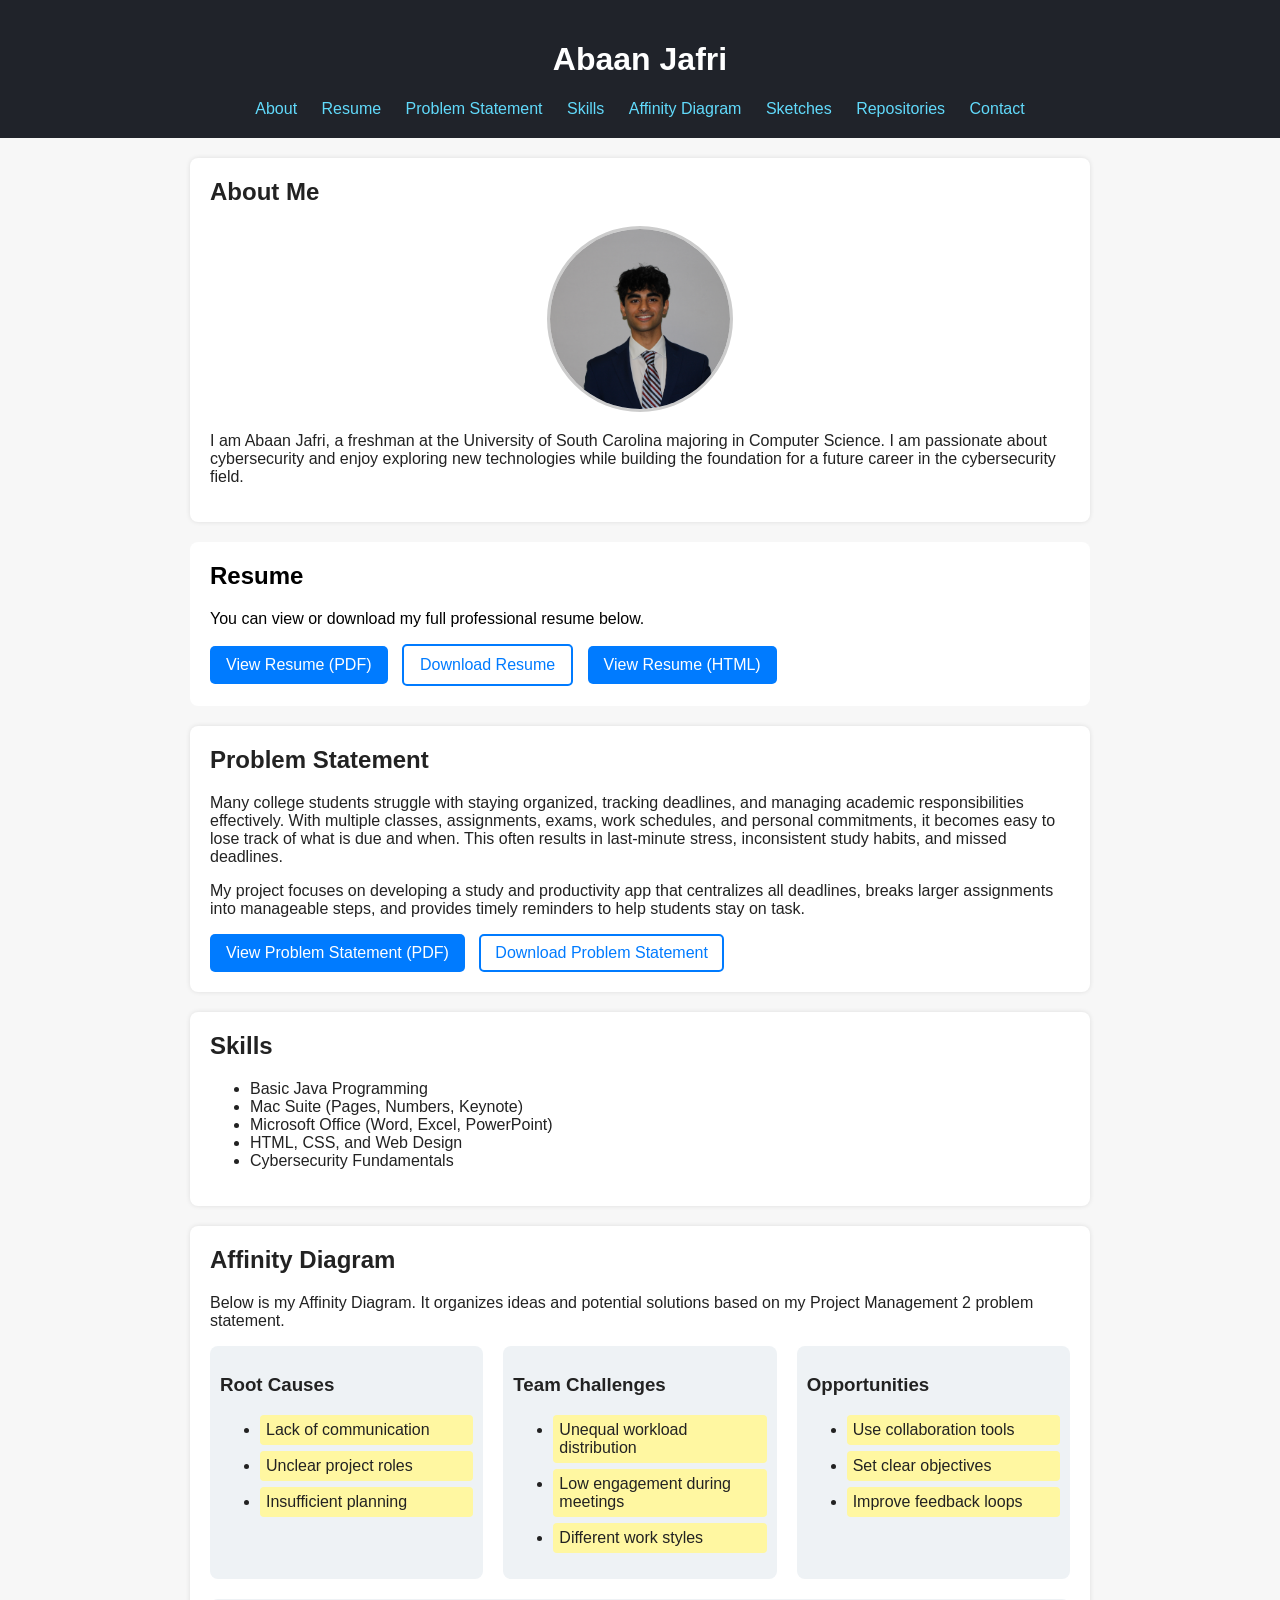
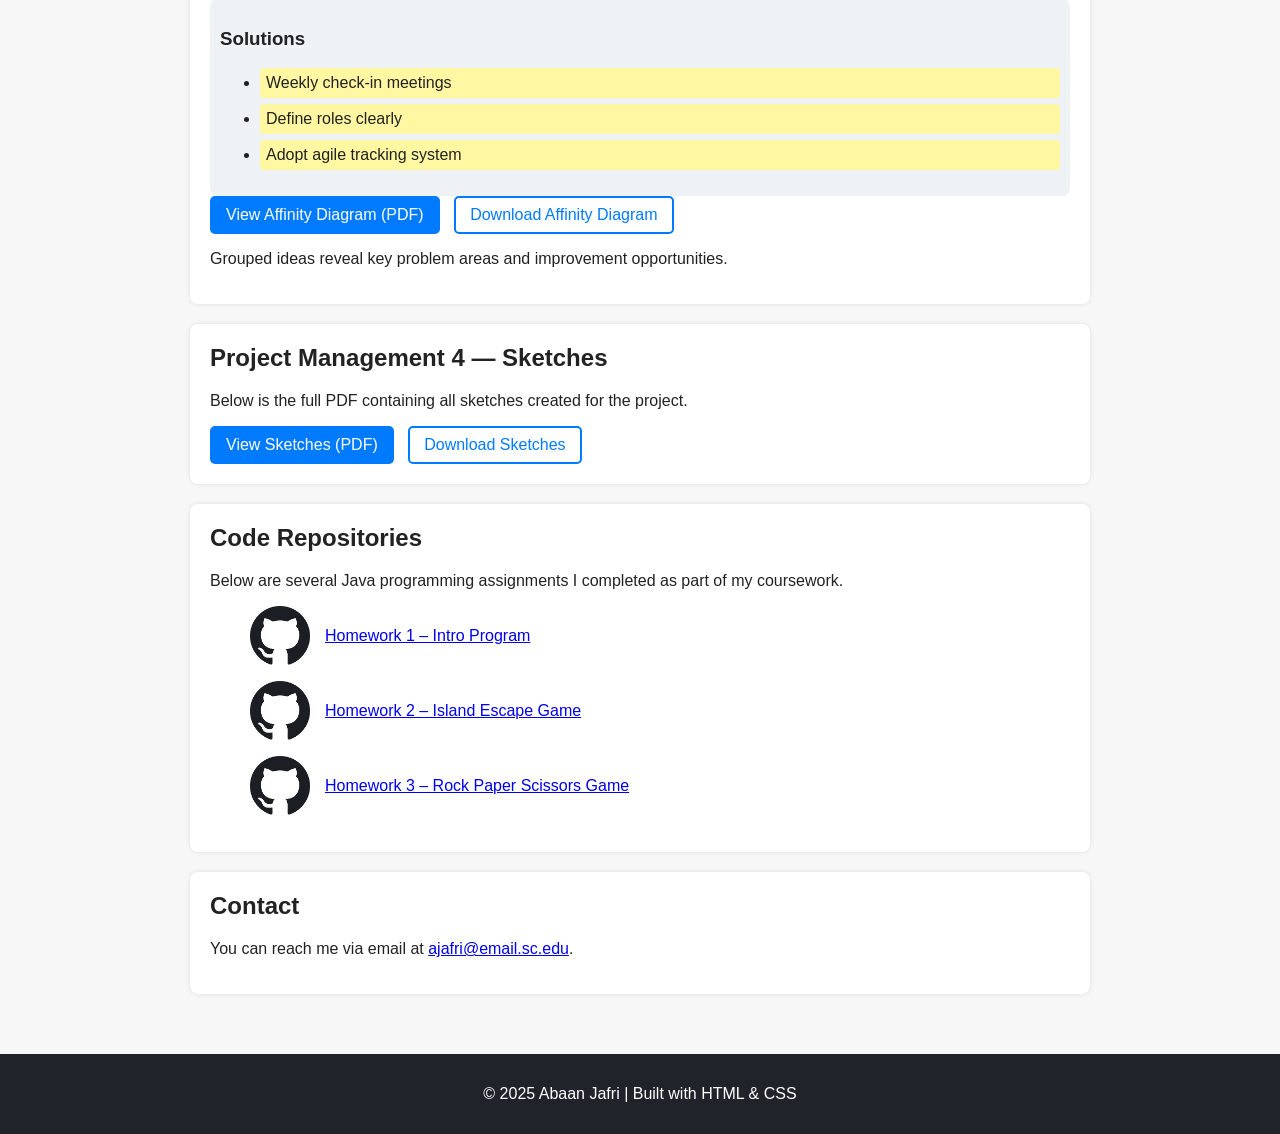
==== index.html @ c5336e12 "Update index.html" ====
<!doctype html>
<html lang="en">
<head>
  <meta charset="utf-8" />
  <meta name="viewport" content="width=device-width, initial-scale=1" />
  <title>Abaan Jafri</title>
  <link rel="stylesheet" href="styles.css" />
</head>

<body>
  <header>
    <h1>Abaan Jafri</h1>
    <nav>
      <a href="#about">About</a>
      <a href="#resume">Resume</a>
      <a href="#problem">Problem Statement</a>
      <a href="#skills">Skills</a>
      <a href="#affinity">Affinity Diagram</a>
      <a href="#sketches">Sketches</a>
      <a href="#repos">Repositories</a>
      <a href="#contact">Contact</a>
    </nav>
  </header>

  <main>

    <!-- About Section -->
    <section id="about">
      <h2>About Me</h2>

      <img src="IMG_5921.jpeg" alt="Abaan Jafri" class="profile-photo">

      <p>
        I am Abaan Jafri, a freshman at the University of South Carolina majoring in Computer Science.
        I am passionate about cybersecurity and enjoy exploring new technologies while building the foundation
        for a future career in the cybersecurity field.
      </p>
    </section>

    <!-- Resume Section (NOW BLACK & WHITE) -->
    <section id="resume" class="resume-clean">
      <h2>Resume</h2>
      <p>You can view or download my full professional resume below.</p>

      <div class="links-row">
        <a class="btn" href="Abaan_Jafri_Resume.pdf" target="_blank">
          View Resume (PDF)
        </a>
        <a class="btn btn-ghost" href="Abaan_Jafri_Resume.pdf" download>
          Download Resume
        </a>
        <a class="btn" href="Abaan_Jafri_Resume.html" target="_blank">
          View Resume (HTML)
        </a>
      </div>
    </section>

    <!-- Problem Statement -->
    <section id="problem">
      <h2>Problem Statement</h2>
      <p>
        Many college students struggle with staying organized, tracking deadlines, and managing academic responsibilities effectively.
        With multiple classes, assignments, exams, work schedules, and personal commitments, it becomes easy to lose track of what is due
        and when. This often results in last-minute stress, inconsistent study habits, and missed deadlines.
      </p>
      <p>
        My project focuses on developing a study and productivity app that centralizes all deadlines, breaks larger assignments into
        manageable steps, and provides timely reminders to help students stay on task.
      </p>

      <div class="links-row">
        <a class="btn" href="assets/problem-statement/ProblemStatement.pdf" target="_blank">
          View Problem Statement (PDF)
        </a>
        <a class="btn btn-ghost" href="assets/problem-statement/ProblemStatement.pdf" download>
          Download Problem Statement
        </a>
      </div>
    </section>

    <!-- Skills Section -->
    <section id="skills">
      <h2>Skills</h2>
      <ul>
        <li>Basic Java Programming</li>
        <li>Mac Suite (Pages, Numbers, Keynote)</li>
        <li>Microsoft Office (Word, Excel, PowerPoint)</li>
        <li>HTML, CSS, and Web Design</li>
        <li>Cybersecurity Fundamentals</li>
      </ul>
    </section>

    <!-- Affinity Diagram Section -->
    <section id="affinity">
      <h2>Affinity Diagram</h2>
      <p>
        Below is my Affinity Diagram. It organizes ideas and potential solutions 
        based on my Project Management 2 problem statement.
      </p>

      <div class="affinity-board">
        <div class="cluster">
          <h3>Root Causes</h3>
          <ul class="stickies">
            <li>Lack of communication</li>
            <li>Unclear project roles</li>
            <li>Insufficient planning</li>
          </ul>
        </div>

        <div class="cluster">
          <h3>Team Challenges</h3>
          <ul class="stickies">
            <li>Unequal workload distribution</li>
            <li>Low engagement during meetings</li>
            <li>Different work styles</li>
          </ul>
        </div>

        <div class="cluster">
          <h3>Opportunities</h3>
          <ul class="stickies">
            <li>Use collaboration tools</li>
            <li>Set clear objectives</li>
            <li>Improve feedback loops</li>
          </ul>
        </div>

        <div class="cluster">
          <h3>Solutions</h3>
          <ul class="stickies">
            <li>Weekly check-in meetings</li>
            <li>Define roles clearly</li>
            <li>Adopt agile tracking system</li>
          </ul>
        </div>
      </div>

      <div class="links-row">
        <a class="btn" href="assets/affinity/AffinityDiagram.pdf" target="_blank">
          View Affinity Diagram (PDF)
        </a>
        <a class="btn btn-ghost" href="assets/affinity/AffinityDiagram.pdf" download>
          Download Affinity Diagram
        </a>
      </div>

      <p class="caption">Grouped ideas reveal key problem areas and improvement opportunities.</p>
    </section>

    <!-- Sketches Section -->
    <section id="sketches">
      <h2>Project Management 4 — Sketches</h2>
      <p>
        Below is the full PDF containing all sketches created for the project.
      </p>

      <div class="links-row">
        <a class="btn" href="assets/sketches/Sketches.pdf" target="_blank">
          View Sketches (PDF)
        </a>
        <a class="btn btn-ghost" href="assets/sketches/Sketches.pdf" download>
          Download Sketches
        </a>
      </div>
    </section>

    <!-- Code Repositories Section -->
    <section id="repos">
      <h2>Code Repositories</h2>
      <p>Below are several Java programming assignments I completed as part of my coursework.</p>

      <ul>
        <li class="repo">
          <img src="github-logo.png" class="repo-img" alt="GitHub Logo">
          <a href="https://github.com/ajafri928/Homework1-IntroProgram" target="_blank">
            Homework 1 – Intro Program
          </a>
        </li>

        <li class="repo">
          <img src="github-logo.png" class="repo-img" alt="GitHub Logo">
          <a href="https://github.com/ajafri928/Homework2-IslandGame" target="_blank">
            Homework 2 – Island Escape Game
          </a>
        </li>

        <li class="repo">
          <img src="github-logo.png" class="repo-img" alt="GitHub Logo">
          <a href="https://github.com/ajafri928/Homework3-RockPaperScissors" target="_blank">
            Homework 3 – Rock Paper Scissors Game
          </a>
        </li>
      </ul>
    </section>

    <!-- Contact Section -->
    <section id="contact">
      <h2>Contact</h2>
      <p>
        You can reach me via email at
        <a href="mailto:ajafri@email.sc.edu">ajafri@email.sc.edu</a>.
      </p>
    </section>

  </main>

  <footer>
    <p>© 2025 Abaan Jafri | Built with HTML &amp; CSS</p>
  </footer>

</body>
</html>
---- styles.css ----
/* Basic page styling */
body {
  font-family: Arial, sans-serif;
  margin: 0;
  padding: 0;
  background: #f7f7f7;
  color: #222;
}

header {
  text-align: center;
  padding: 20px;
  background-color: #20232a;
  color: white;
}

nav a {
  margin: 0 10px;
  text-decoration: none;
  color: #61dafb;
}

main {
  max-width: 900px;
  margin: auto;
  padding: 20px;
}

section {
  background: white;
  padding: 20px;
  margin-bottom: 20px;
  border-radius: 8px;
  box-shadow: 0 0 5px rgba(0,0,0,0.1);
}

h2 {
  margin-top: 0;
}

/* Profile Photo */
.profile-photo {
  width: 180px;
  height: 180px;
  border-radius: 50%;
  object-fit: cover;
  display: block;
  margin: 20px auto;
  border: 3px solid #ccc;
}

/* Buttons */
.btn {
  background-color: #007bff;
  color: white;
  padding: 10px 16px;
  border-radius: 5px;
  text-decoration: none;
  display: inline-block;
  margin-right: 10px;
}

.btn:hover {
  background-color: #0056b3;
}

.btn-ghost {
  background-color: transparent;
  border: 2px solid #007bff;
  color: #007bff;
  padding: 8px 14px;
  border-radius: 5px;
  text-decoration: none;
}

.btn-ghost:hover {
  background-color: #007bff;
  color: white;
}

/* Affinity diagram styling */
.affinity-board {
  display: flex;
  flex-wrap: wrap;
  gap: 20px;
}

.cluster {
  flex: 1 1 200px;
  background: #eef2f5;
  padding: 10px;
  border-radius: 8px;
}

.stickies li {
  background: #fff7a1;
  margin-bottom: 6px;
  padding: 6px;
  border-radius: 4px;
}

/* Footer */
footer {
  text-align: center;
  padding: 15px;
  background: #20232a;
  color: white;
  margin-top: 20px;
}

/* ------------------------------------------------ */
/* REPOSITORY IMAGE (required for Portfolio 5) */
/* ------------------------------------------------ */

.repo {
  display: flex;
  align-items: center;
  margin-bottom: 15px;
}

.repo-img {
  width: 60px;
  height: 60px;
  margin-right: 15px;
  border-radius: 8px;
}

/* ------------------------------------------------ */
/* RESUME PAGE – BLACK & WHITE */
/* ------------------------------------------------ */

.resume-clean,
.resume-clean * {
  background: #ffffff !important;
  color: #000000 !important;
  border-color: #000000 !important;
  box-shadow: none !important;
}

/* ------------------------------------------------ */
/* RESTORE BLUE BUTTONS INSIDE resume-clean */
/* ------------------------------------------------ */

.resume-clean .btn,
.resume-clean .btn *,
.resume-clean .btn-ghost,
.resume-clean .btn-ghost * {
  all: unset !important;
  display: inline-block !important;
  padding: 10px 16px !important;
  border-radius: 5px !important;
  text-decoration: none !important;
  cursor: pointer !important;
  margin-right: 10px !important;
  font-family: Arial, sans-serif !important;
}

/* Solid blue button */
.resume-clean .btn {
  background-color: #007bff !important;
  color: white !important;
}

.resume-clean .btn:hover {
  background-color: #0056b3 !important;
}

/* Outline blue button */
.resume-clean .btn-ghost {
  background-color: transparent !important;
  border: 2px solid #007bff !important;
  color: #007bff !important;
}

.resume-clean .btn-ghost:hover {
  background-color: #007bff !important;
  color: white !important;
}
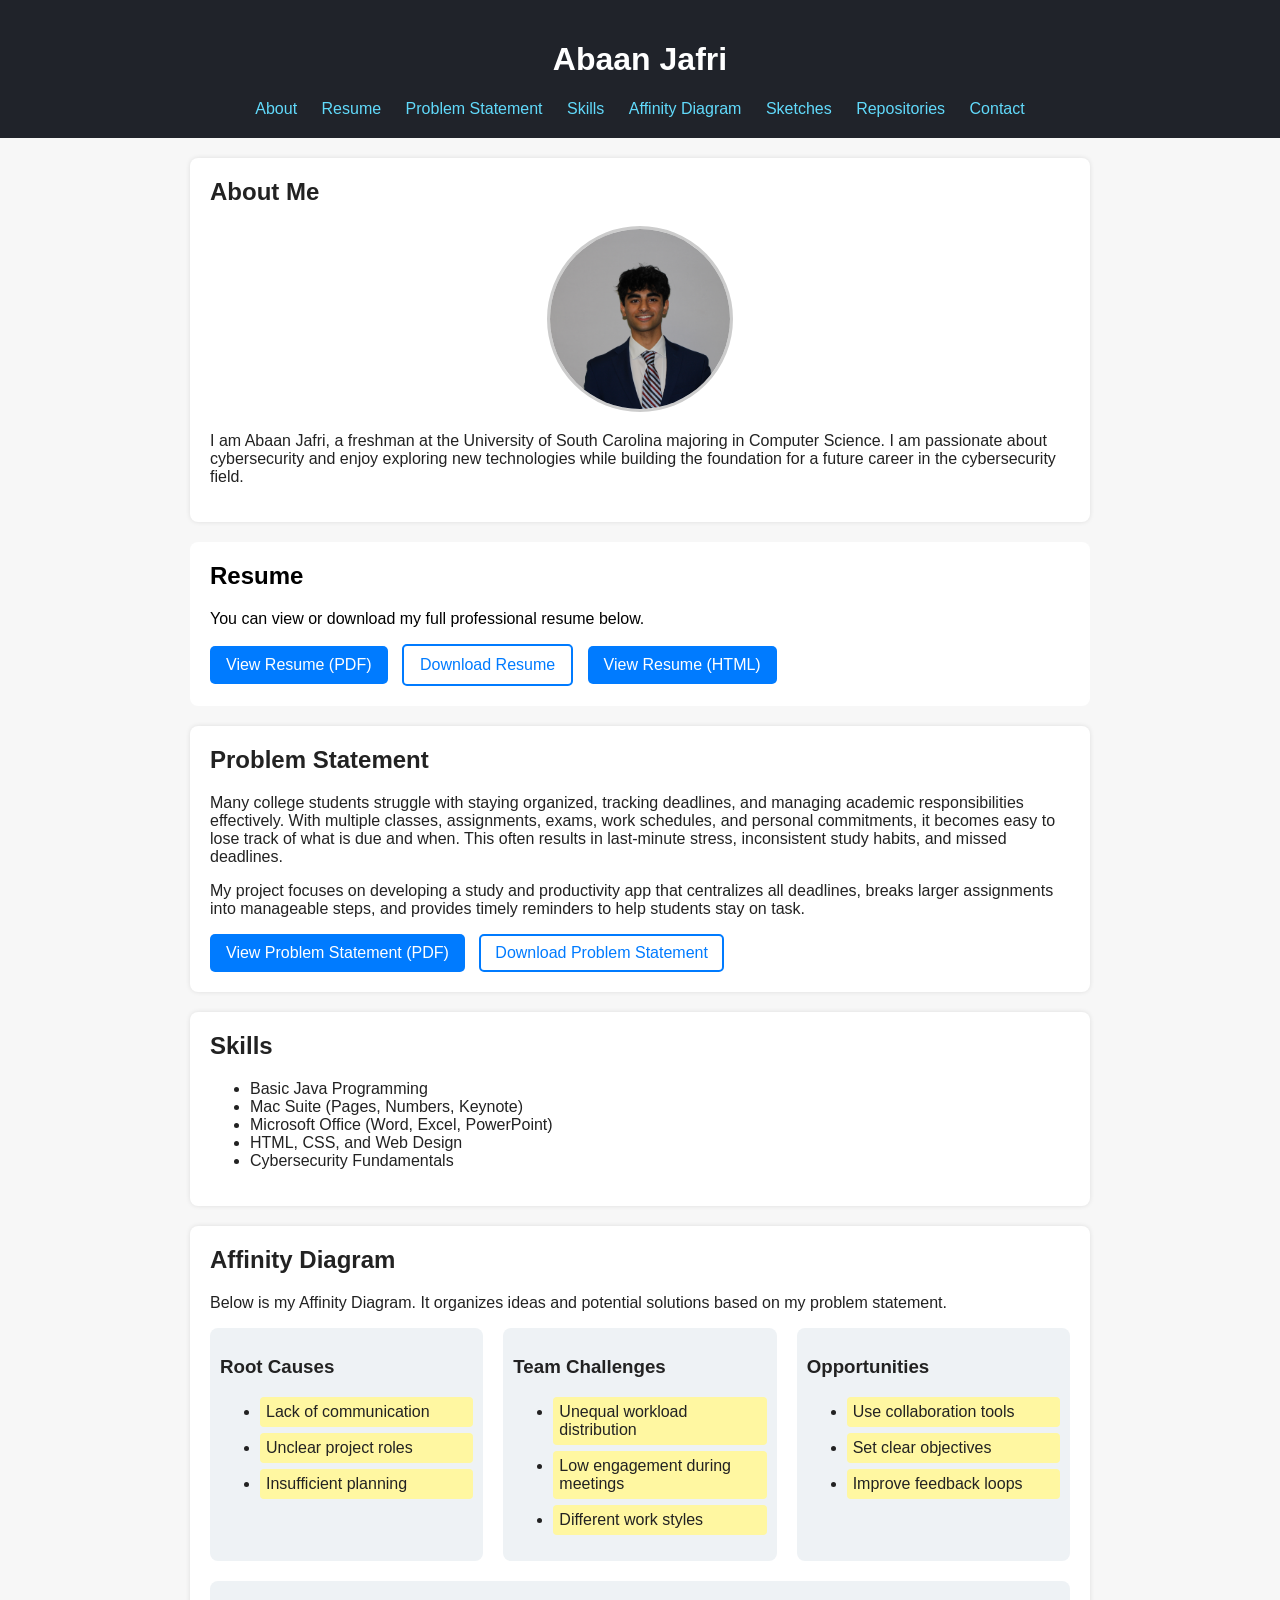
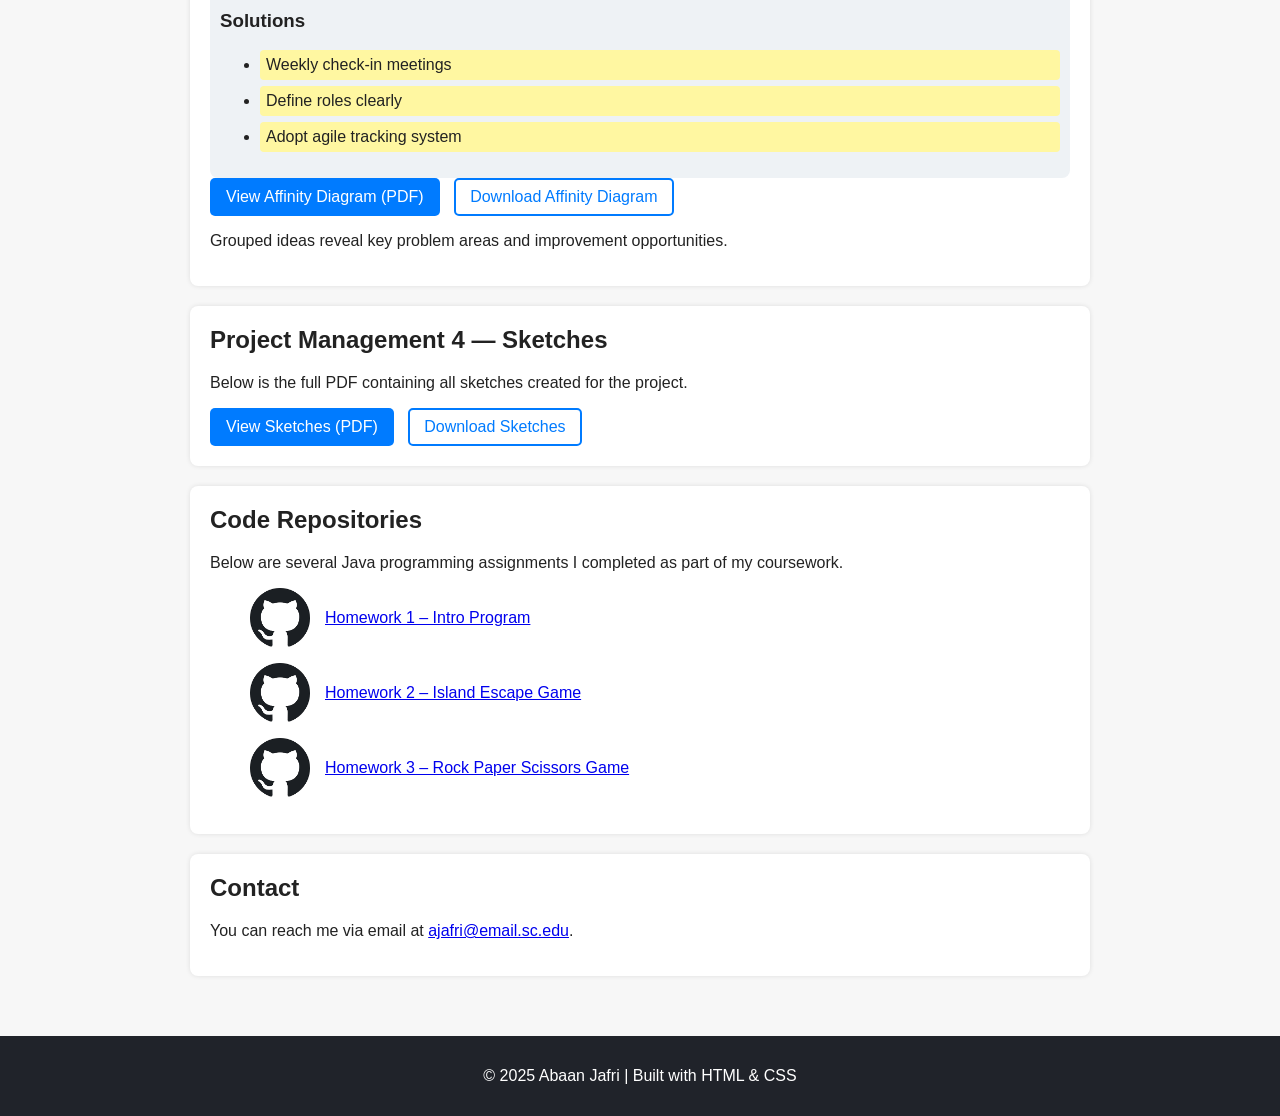
==== commit cd0e181b: "Update index.html" ====
--- a/index.html
+++ b/index.html
@@ -95,7 +95,7 @@
       <h2>Affinity Diagram</h2>
       <p>
         Below is my Affinity Diagram. It organizes ideas and potential solutions 
-        based on my Project Management 2 problem statement.
+        based on my problem statement.
       </p>
 
       <div class="affinity-board">
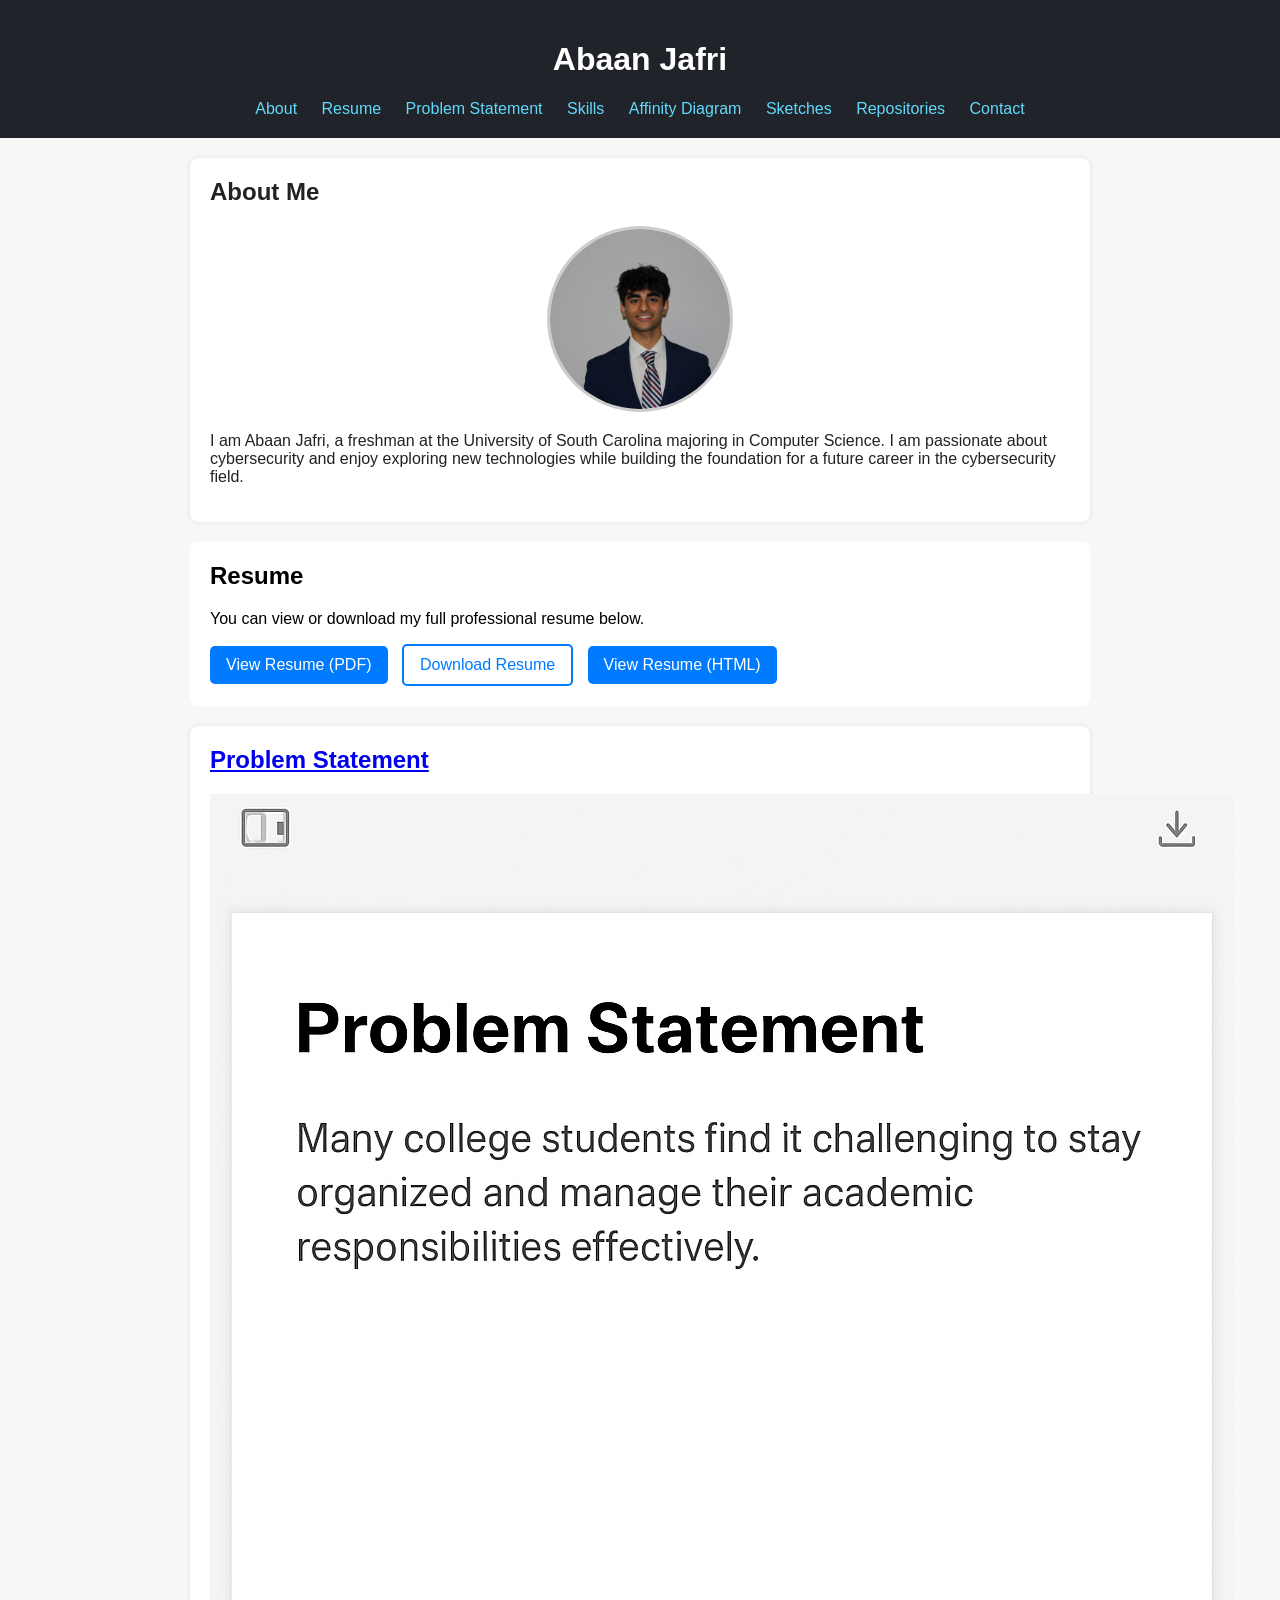
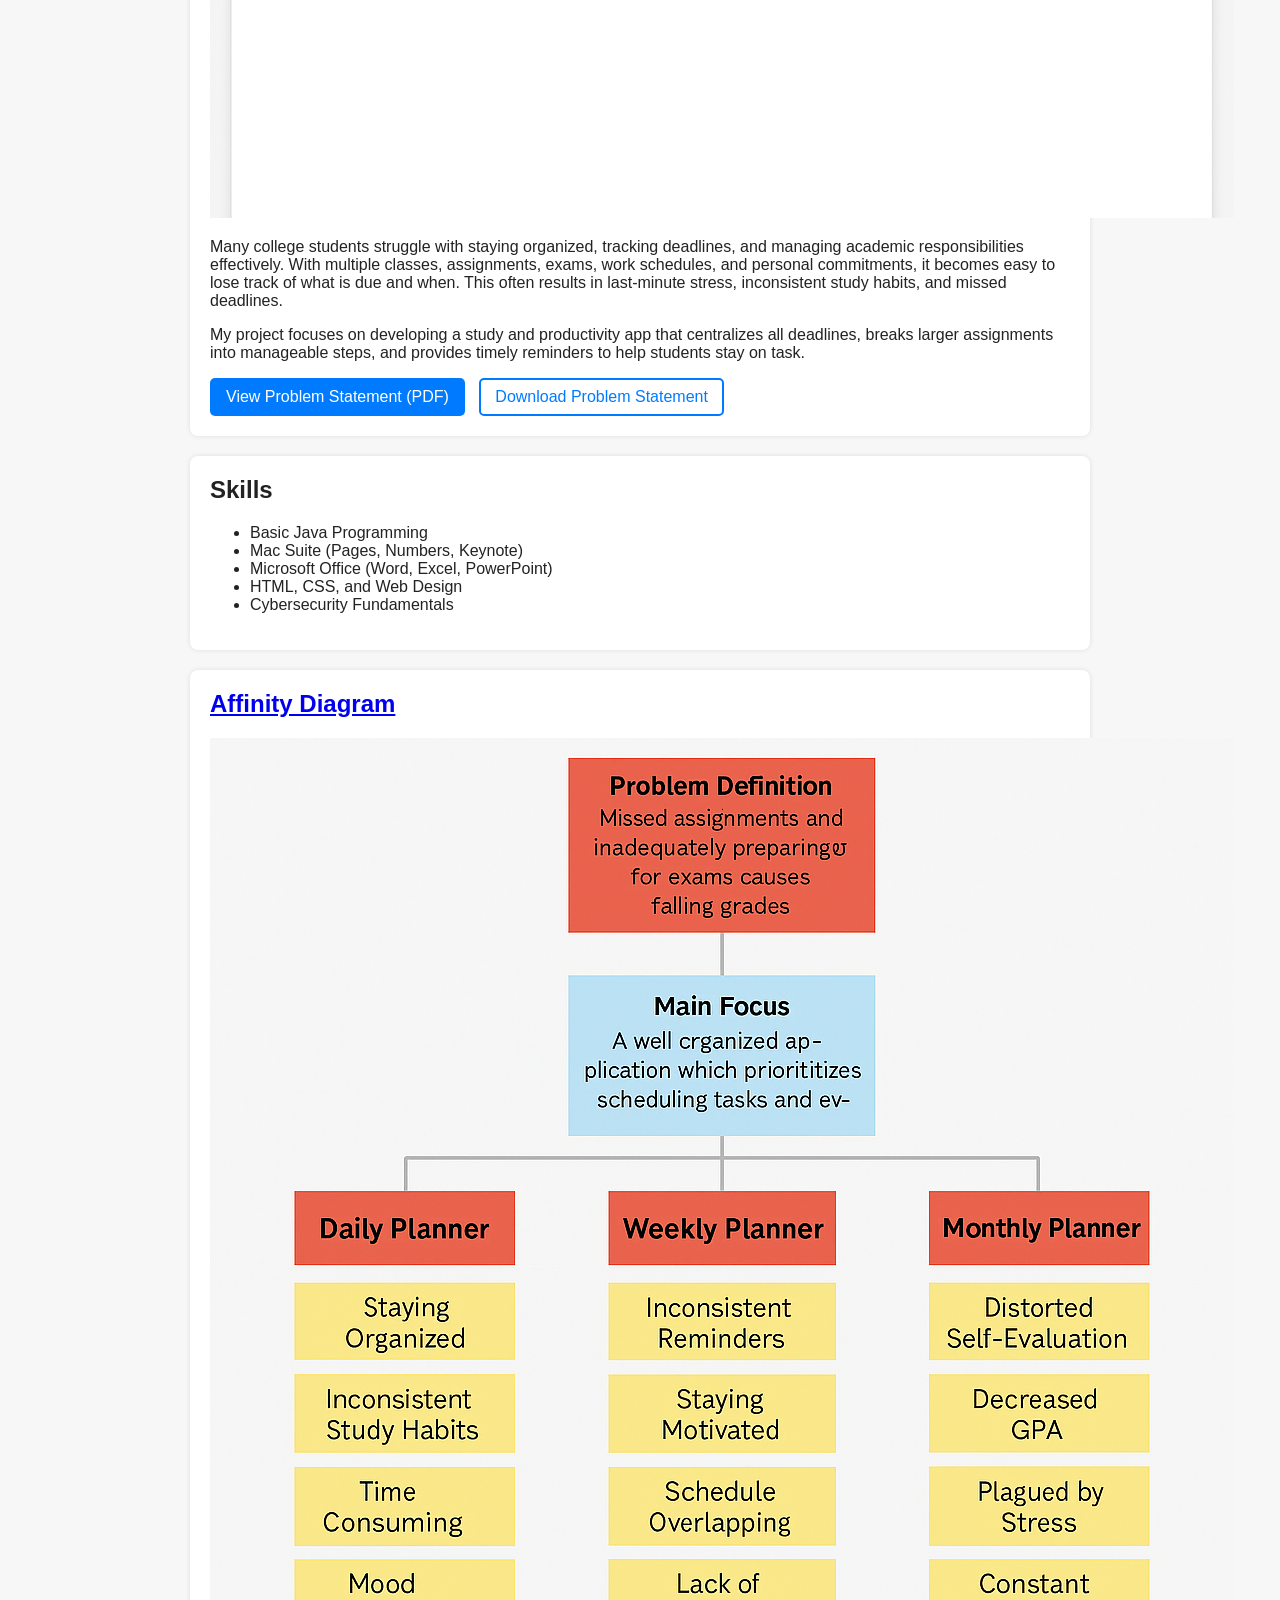
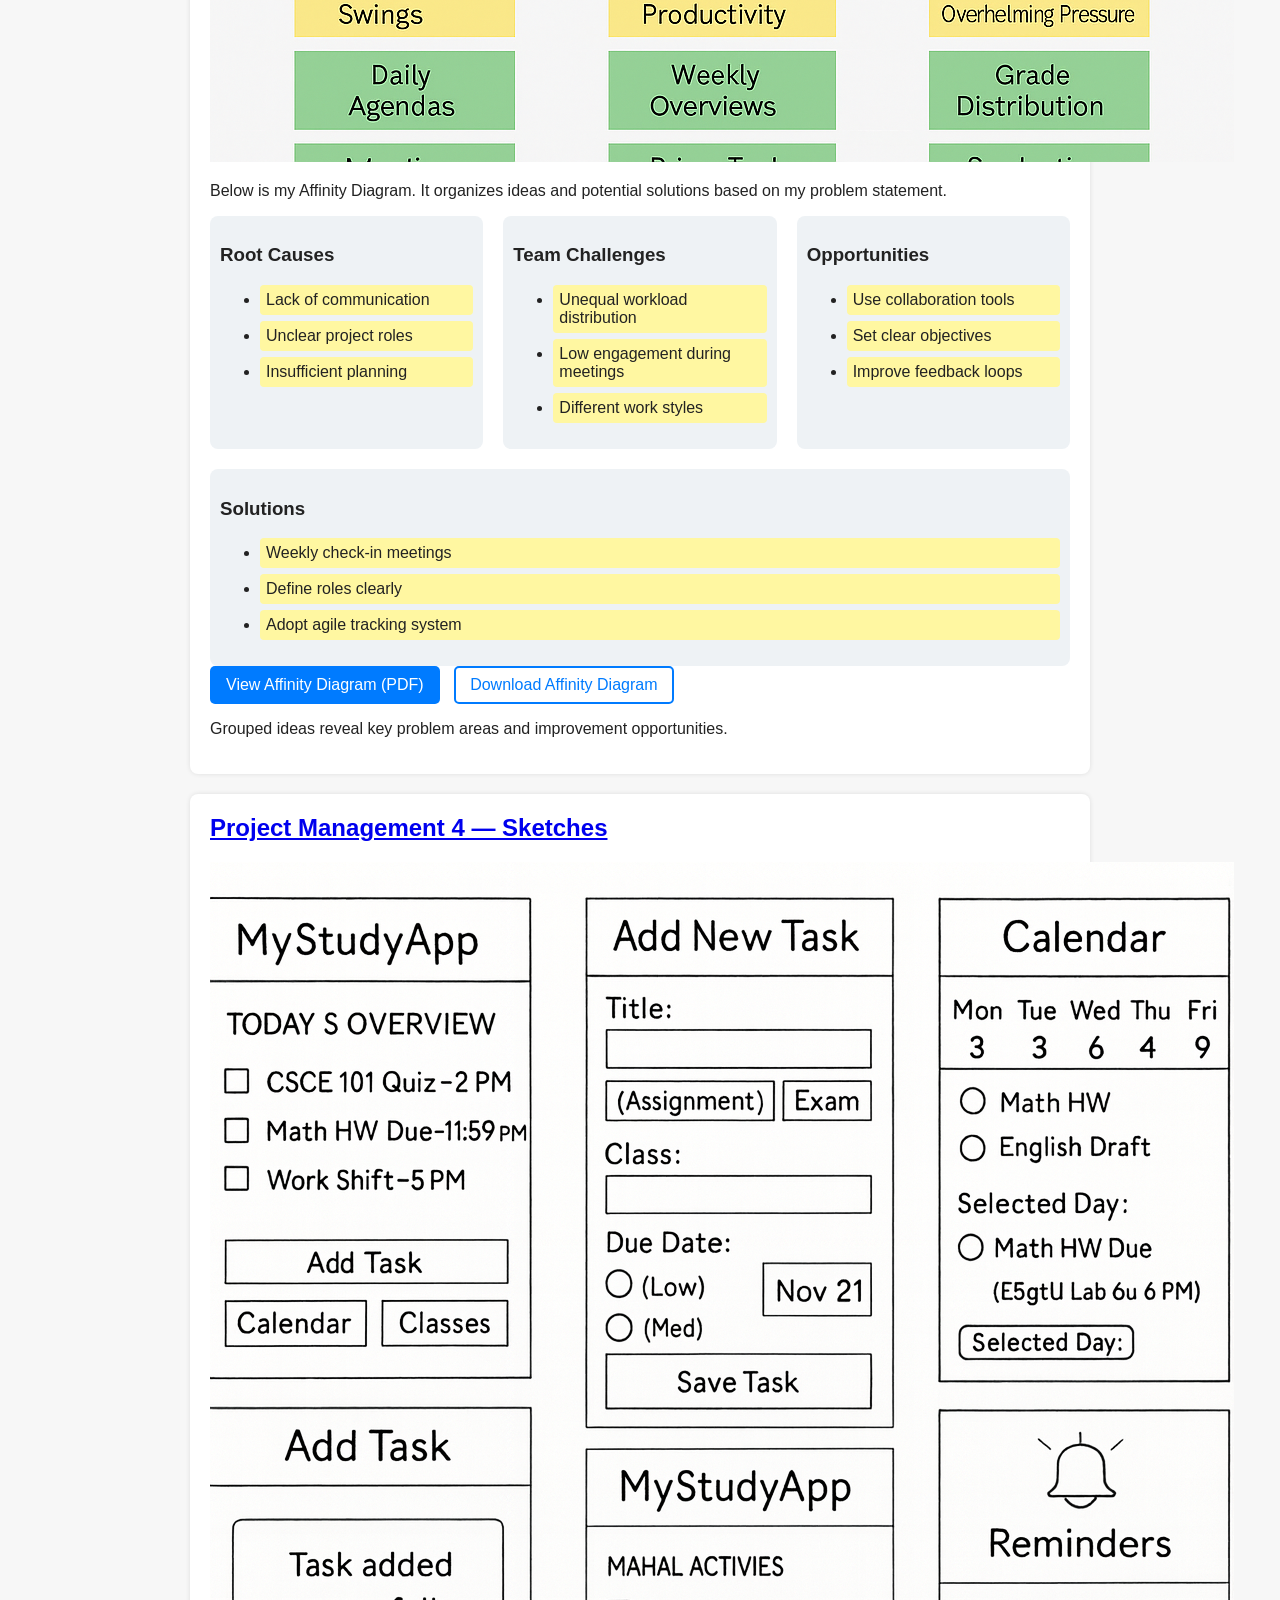
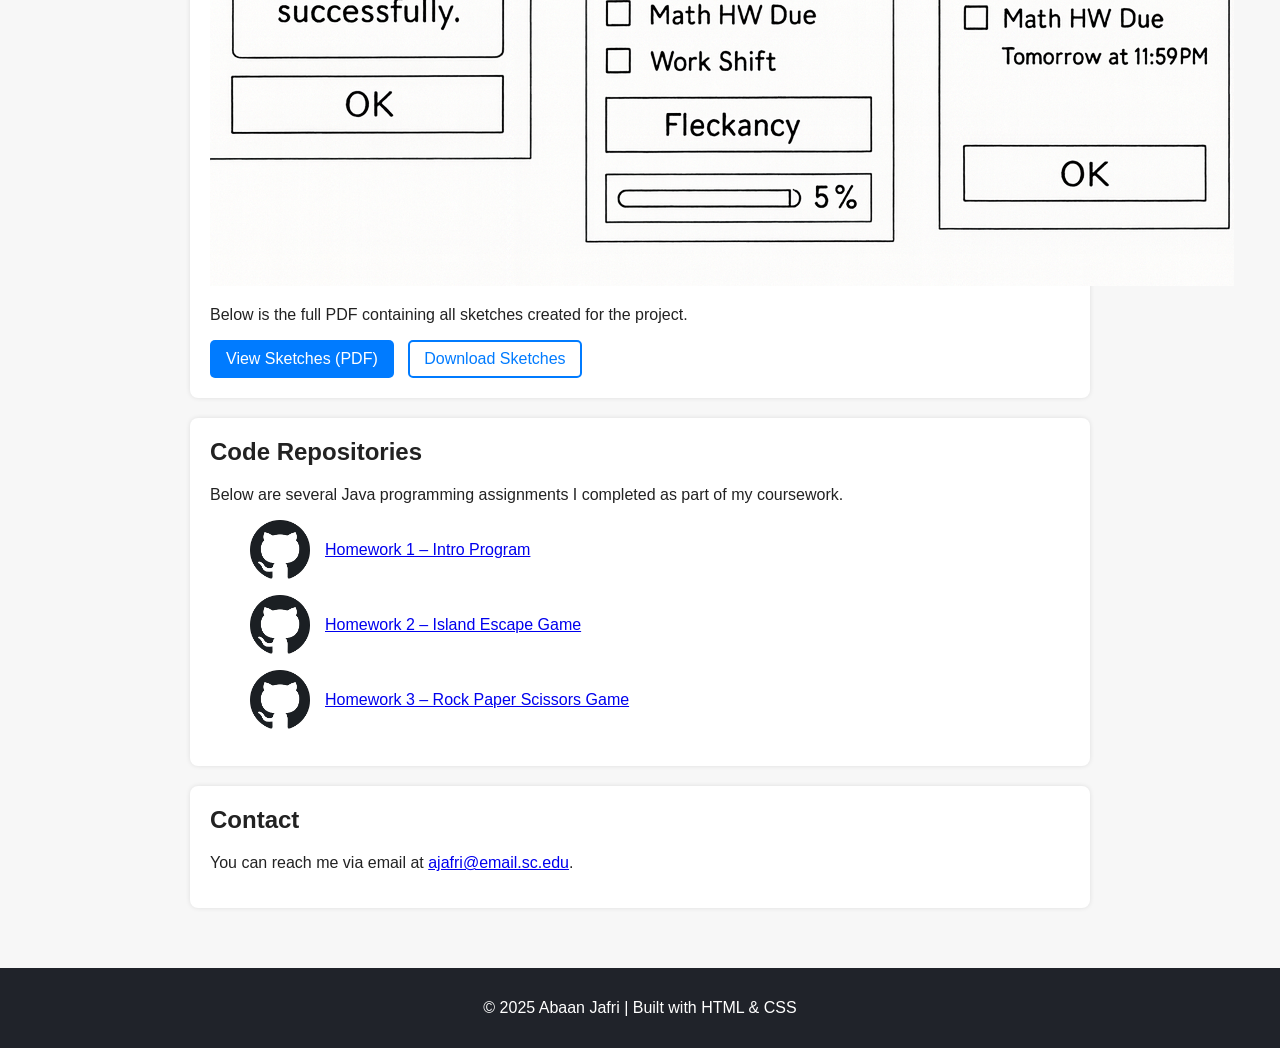
==== commit 975ecb5e: "Update index.html" ====
--- a/index.html
+++ b/index.html
@@ -37,7 +37,7 @@
       </p>
     </section>
 
-    <!-- Resume Section (NOW BLACK & WHITE) -->
+    <!-- Resume Section -->
     <section id="resume" class="resume-clean">
       <h2>Resume</h2>
       <p>You can view or download my full professional resume below.</p>
@@ -49,7 +49,7 @@
         <a class="btn btn-ghost" href="Abaan_Jafri_Resume.pdf" download>
           Download Resume
         </a>
-        <a class="btn" href="Abaan_Jafri_Resume.html" target="_blank">
+        <a class="btn" href="resume.html?v=2" target="_blank">
           View Resume (HTML)
         </a>
       </div>
@@ -57,7 +57,13 @@
 
     <!-- Problem Statement -->
     <section id="problem">
-      <h2>Problem Statement</h2>
+      <h2><a href="assets/problem-statement/ProblemStatement.pdf" target="_blank">Problem Statement</a></h2>
+
+      <!-- Added Preview Image -->
+      <a href="assets/problem-statement/ProblemStatement.pdf" target="_blank">
+        <img src="assets/problem-statement/ProblemStatement.png" alt="Problem Statement preview" class="repo-image">
+      </a>
+
       <p>
         Many college students struggle with staying organized, tracking deadlines, and managing academic responsibilities effectively.
         With multiple classes, assignments, exams, work schedules, and personal commitments, it becomes easy to lose track of what is due
@@ -92,7 +98,13 @@
 
     <!-- Affinity Diagram Section -->
     <section id="affinity">
-      <h2>Affinity Diagram</h2>
+      <h2><a href="assets/affinity/AffinityDiagram.pdf" target="_blank">Affinity Diagram</a></h2>
+
+      <!-- Added Preview Image -->
+      <a href="assets/affinity/AffinityDiagram.pdf" target="_blank">
+        <img src="assets/affinity/AffinityDiagram.png" alt="Affinity Diagram preview" class="repo-image">
+      </a>
+
       <p>
         Below is my Affinity Diagram. It organizes ideas and potential solutions 
         based on my problem statement.
@@ -150,10 +162,14 @@
 
     <!-- Sketches Section -->
     <section id="sketches">
-      <h2>Project Management 4 — Sketches</h2>
-      <p>
-        Below is the full PDF containing all sketches created for the project.
-      </p>
+      <h2><a href="assets/sketches/Sketches.pdf" target="_blank">Project Management 4 — Sketches</a></h2>
+
+      <!-- Added Preview Image -->
+      <a href="assets/sketches/Sketches.pdf" target="_blank">
+        <img src="assets/sketches/Sketches.png" alt="Sketches preview" class="repo-image">
+      </a>
+
+      <p>Below is the full PDF containing all sketches created for the project.</p>
 
       <div class="links-row">
         <a class="btn" href="assets/sketches/Sketches.pdf" target="_blank">
@@ -165,7 +181,7 @@
       </div>
     </section>
 
-    <!-- Code Repositories Section -->
+    <!-- Code Repositories -->
     <section id="repos">
       <h2>Code Repositories</h2>
       <p>Below are several Java programming assignments I completed as part of my coursework.</p>
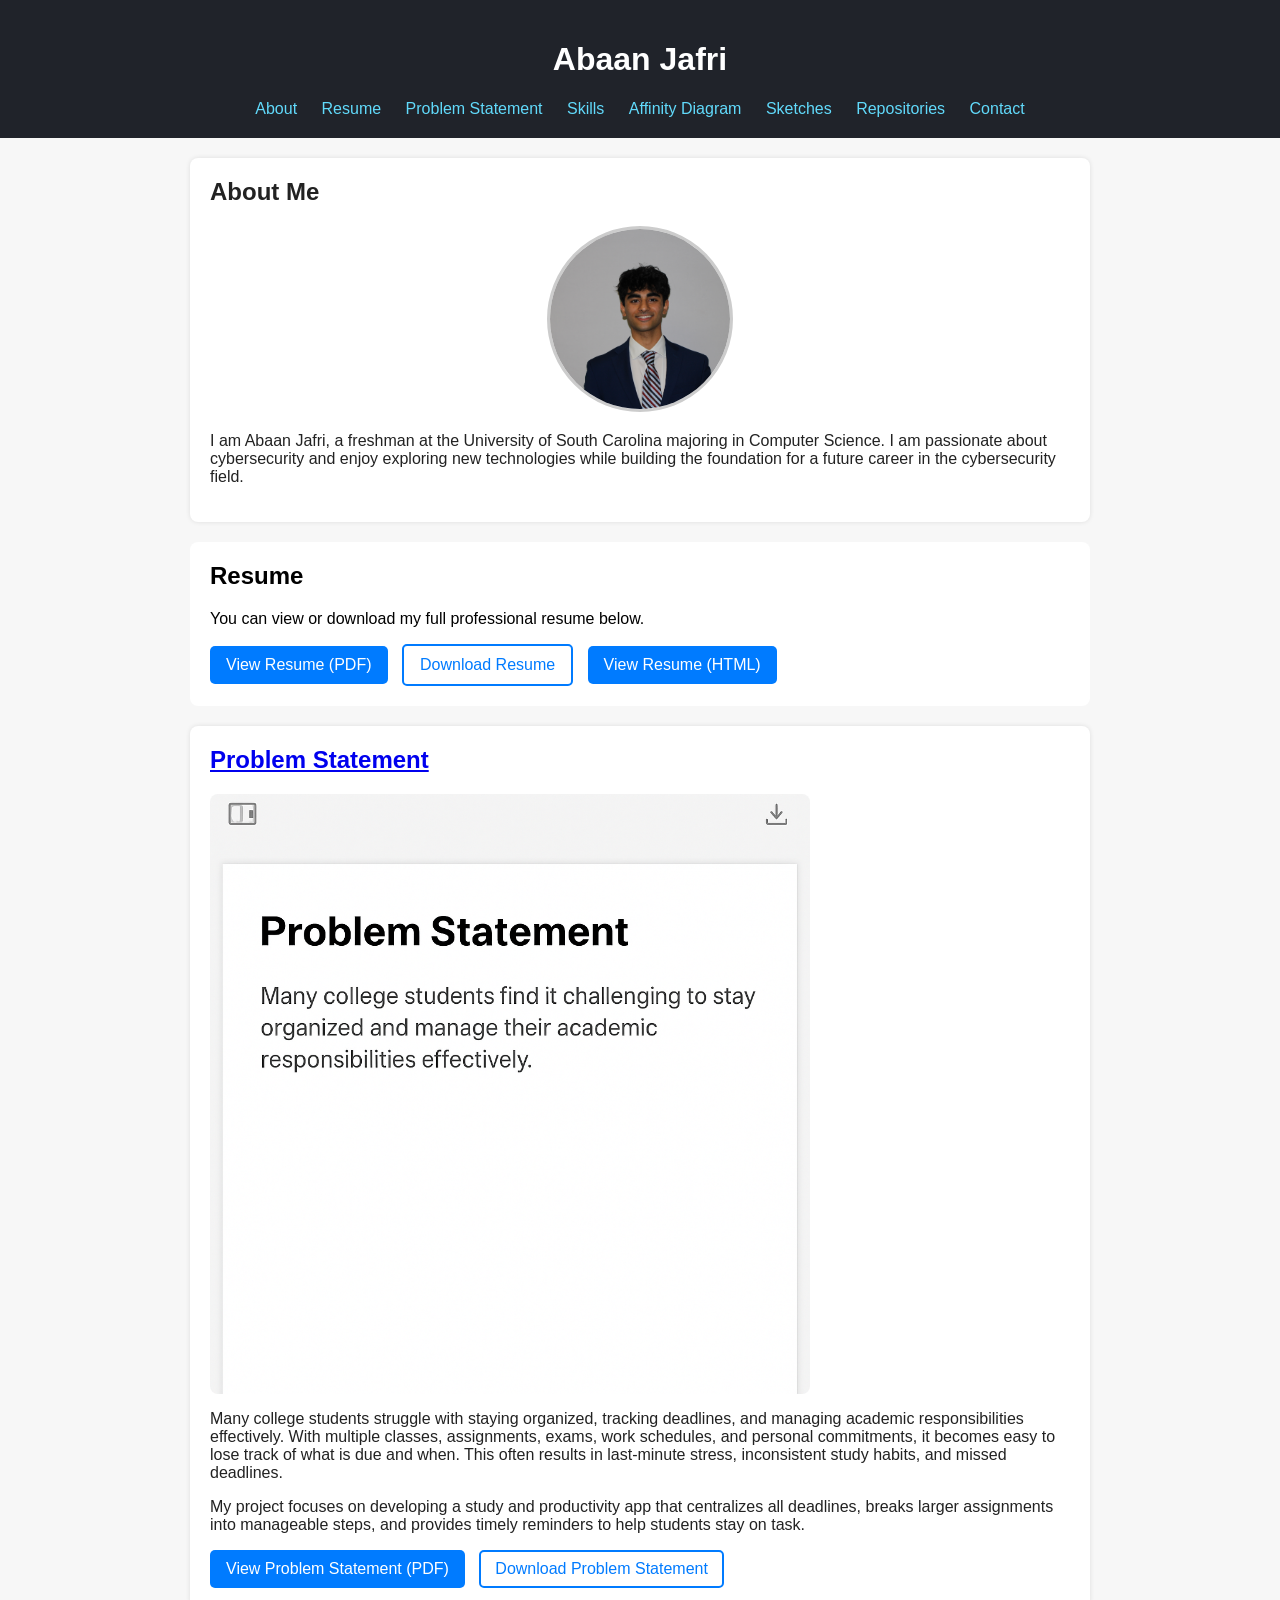
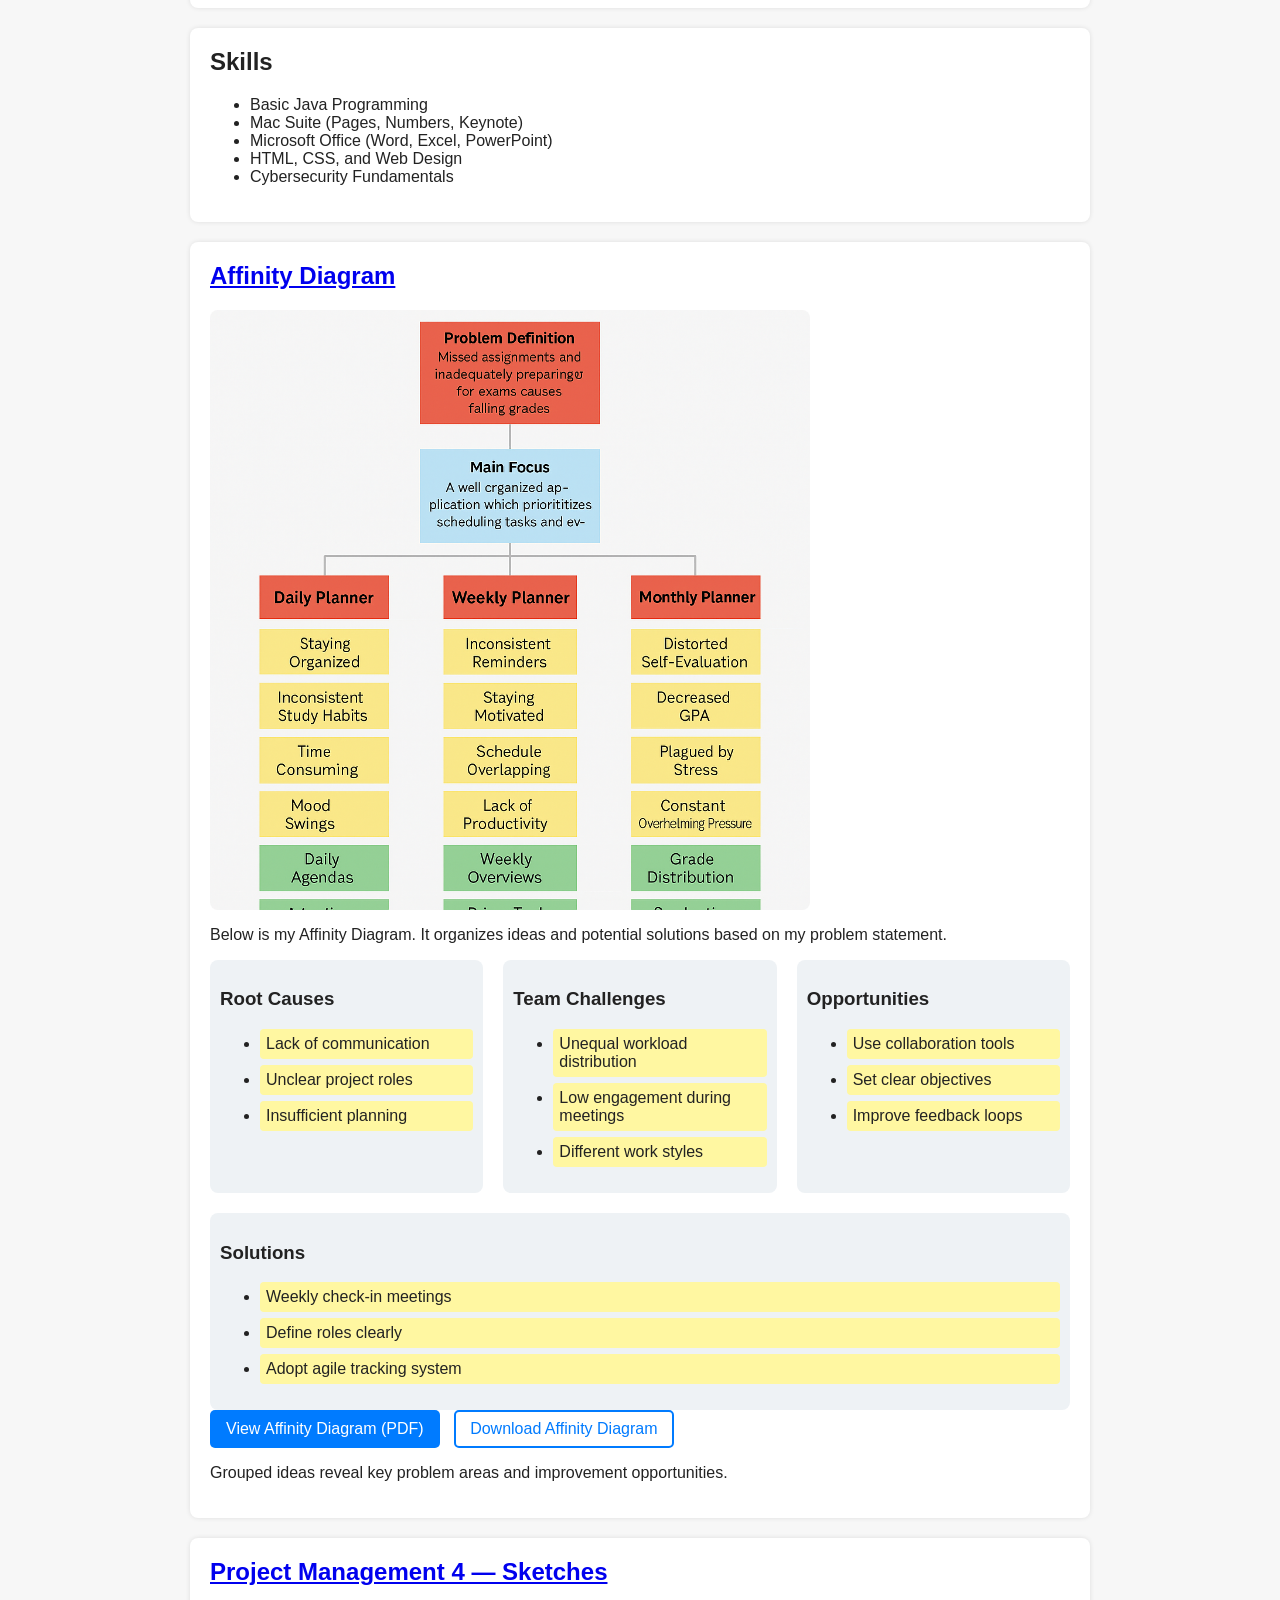
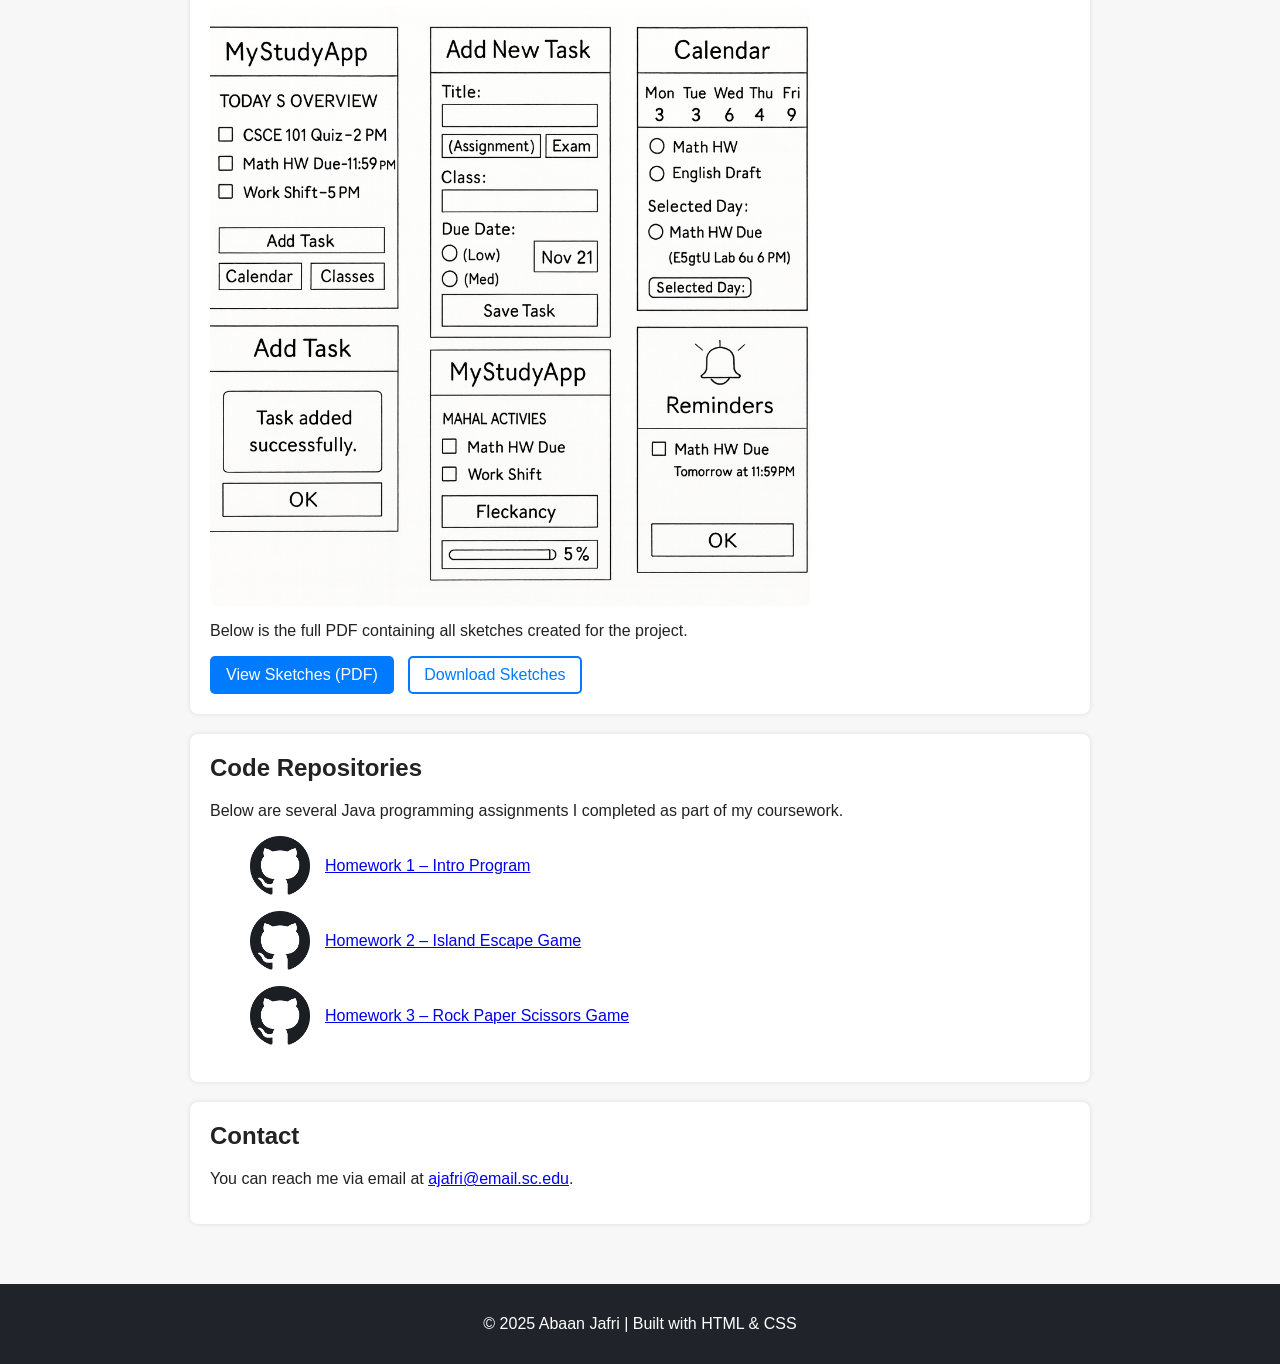
==== commit 25d51f84: "Update index.html" ====
--- a/index.html
+++ b/index.html
@@ -55,11 +55,10 @@
       </div>
     </section>
 
-    <!-- Problem Statement -->
+    <!-- Problem Statement Section -->
     <section id="problem">
       <h2><a href="assets/problem-statement/ProblemStatement.pdf" target="_blank">Problem Statement</a></h2>
 
-      <!-- Added Preview Image -->
       <a href="assets/problem-statement/ProblemStatement.pdf" target="_blank">
         <img src="assets/problem-statement/ProblemStatement.png" alt="Problem Statement preview" class="repo-image">
       </a>
@@ -100,7 +99,6 @@
     <section id="affinity">
       <h2><a href="assets/affinity/AffinityDiagram.pdf" target="_blank">Affinity Diagram</a></h2>
 
-      <!-- Added Preview Image -->
       <a href="assets/affinity/AffinityDiagram.pdf" target="_blank">
         <img src="assets/affinity/AffinityDiagram.png" alt="Affinity Diagram preview" class="repo-image">
       </a>
@@ -164,12 +162,13 @@
     <section id="sketches">
       <h2><a href="assets/sketches/Sketches.pdf" target="_blank">Project Management 4 — Sketches</a></h2>
 
-      <!-- Added Preview Image -->
       <a href="assets/sketches/Sketches.pdf" target="_blank">
         <img src="assets/sketches/Sketches.png" alt="Sketches preview" class="repo-image">
       </a>
 
-      <p>Below is the full PDF containing all sketches created for the project.</p>
+      <p>
+        Below is the full PDF containing all sketches created for the project.
+      </p>
 
       <div class="links-row">
         <a class="btn" href="assets/sketches/Sketches.pdf" target="_blank">
@@ -181,7 +180,7 @@
       </div>
     </section>
 
-    <!-- Code Repositories -->
+    <!-- Code Repositories Section -->
     <section id="repos">
       <h2>Code Repositories</h2>
       <p>Below are several Java programming assignments I completed as part of my coursework.</p>
--- a/styles.css
+++ b/styles.css
@@ -176,3 +176,11 @@
   background-color: #007bff !important;
   color: white !important;
 }
+/* IMAGE PREVIEW STYLING */
+.repo-image {
+  width: 100%;
+  max-width: 600px;
+  border-radius: 8px;
+  margin: 15px 0;
+  display: block;
+}
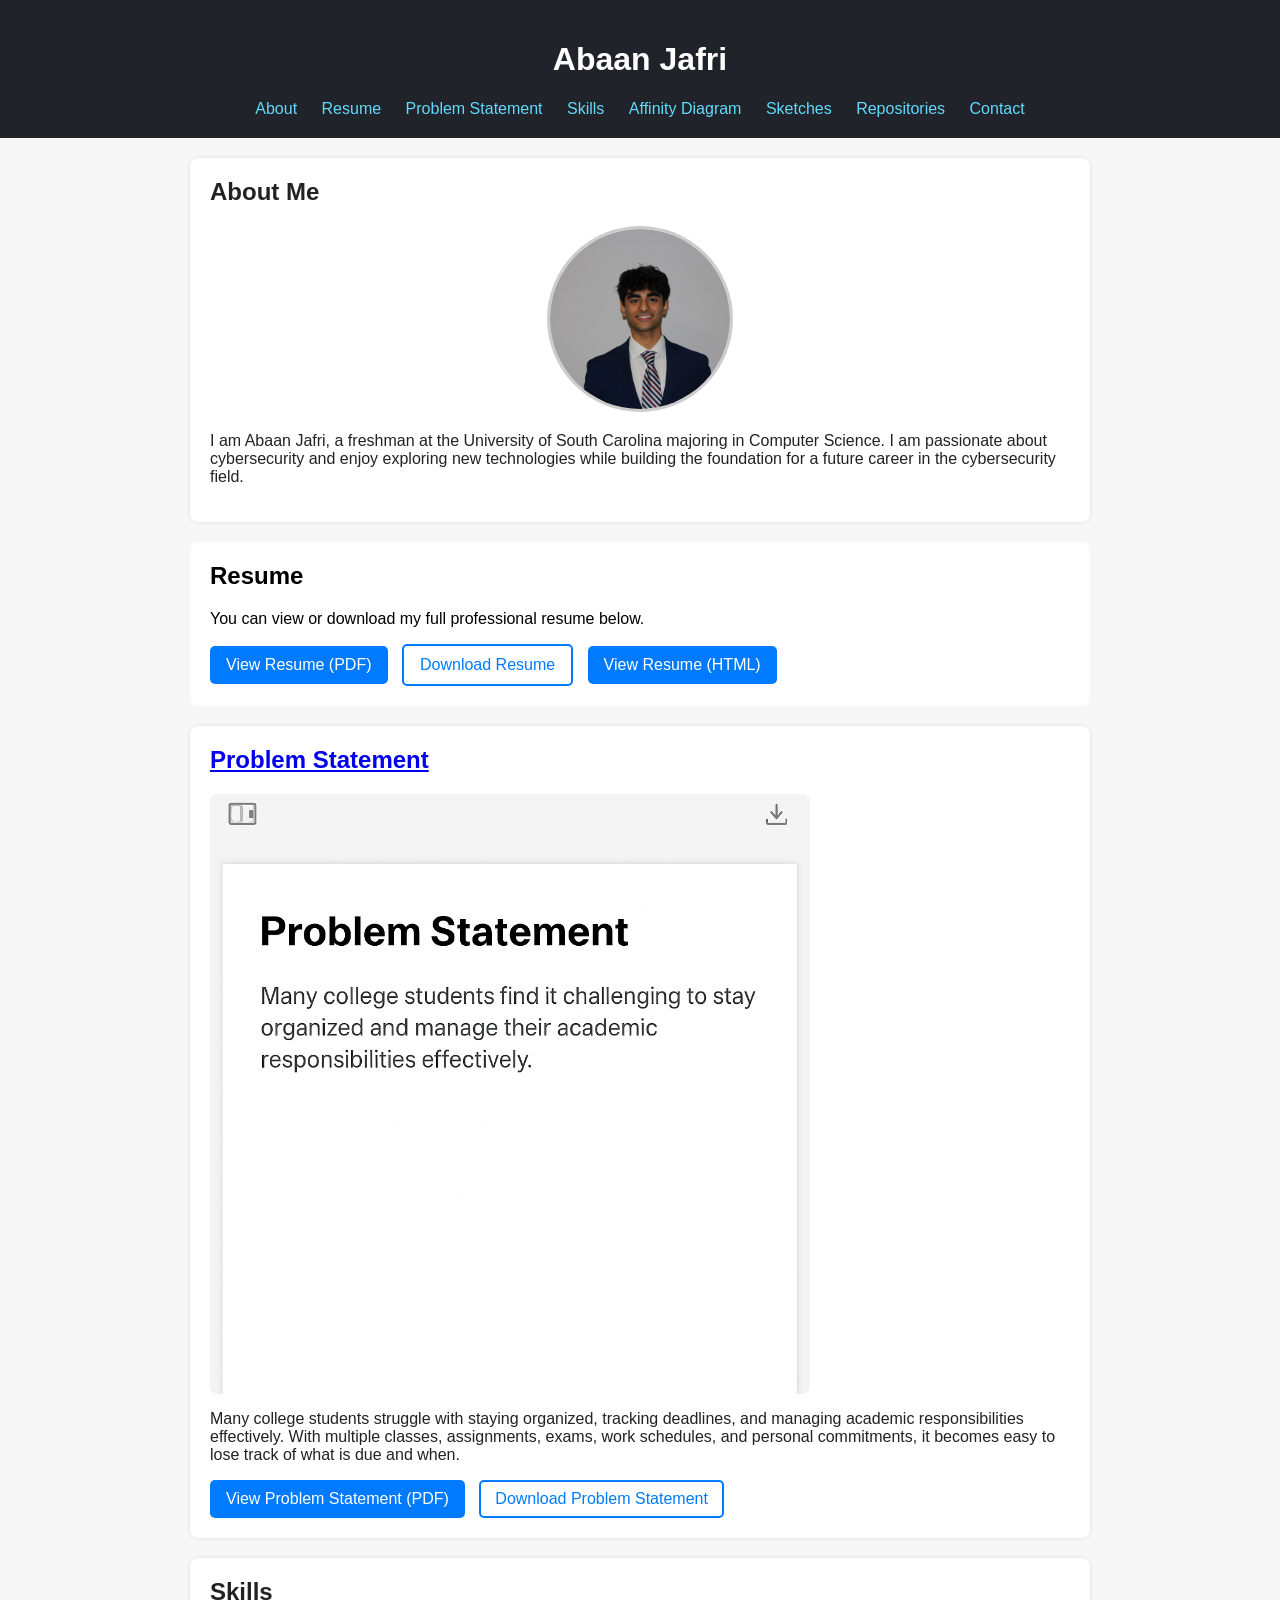
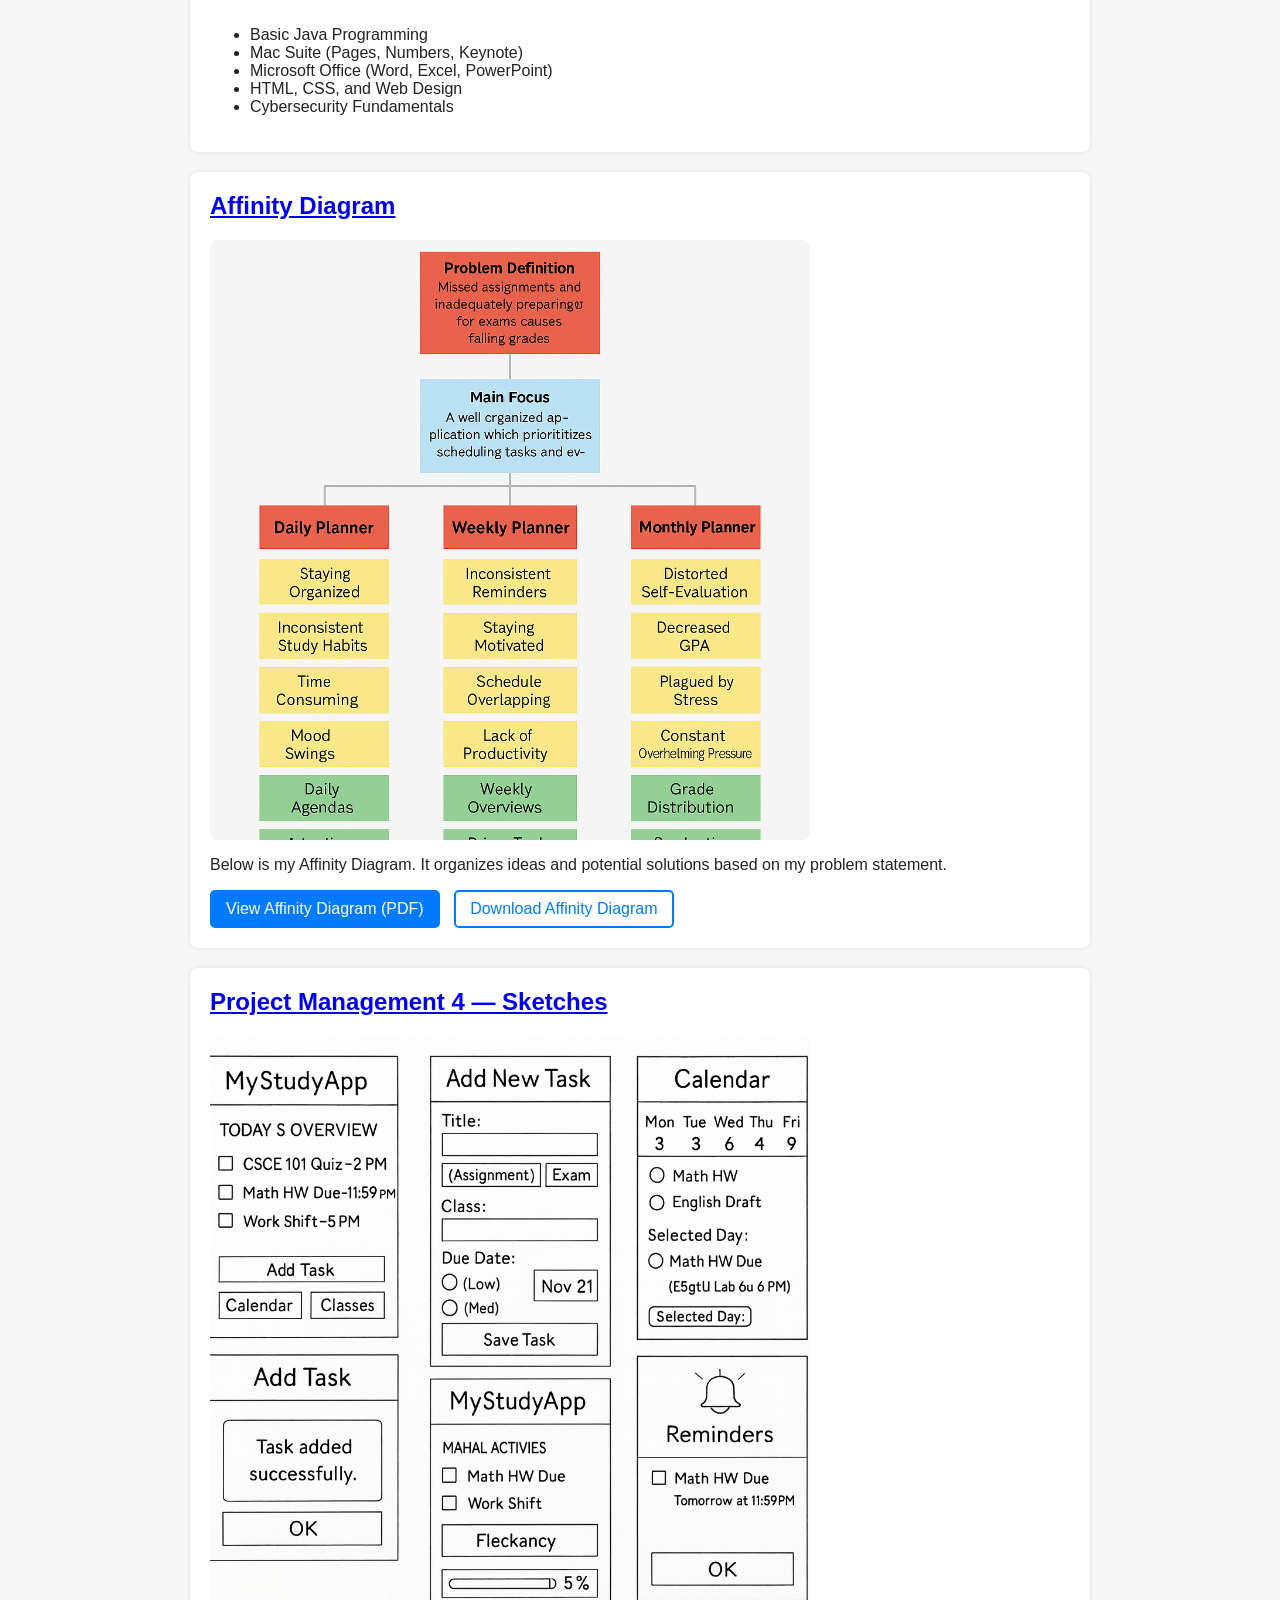
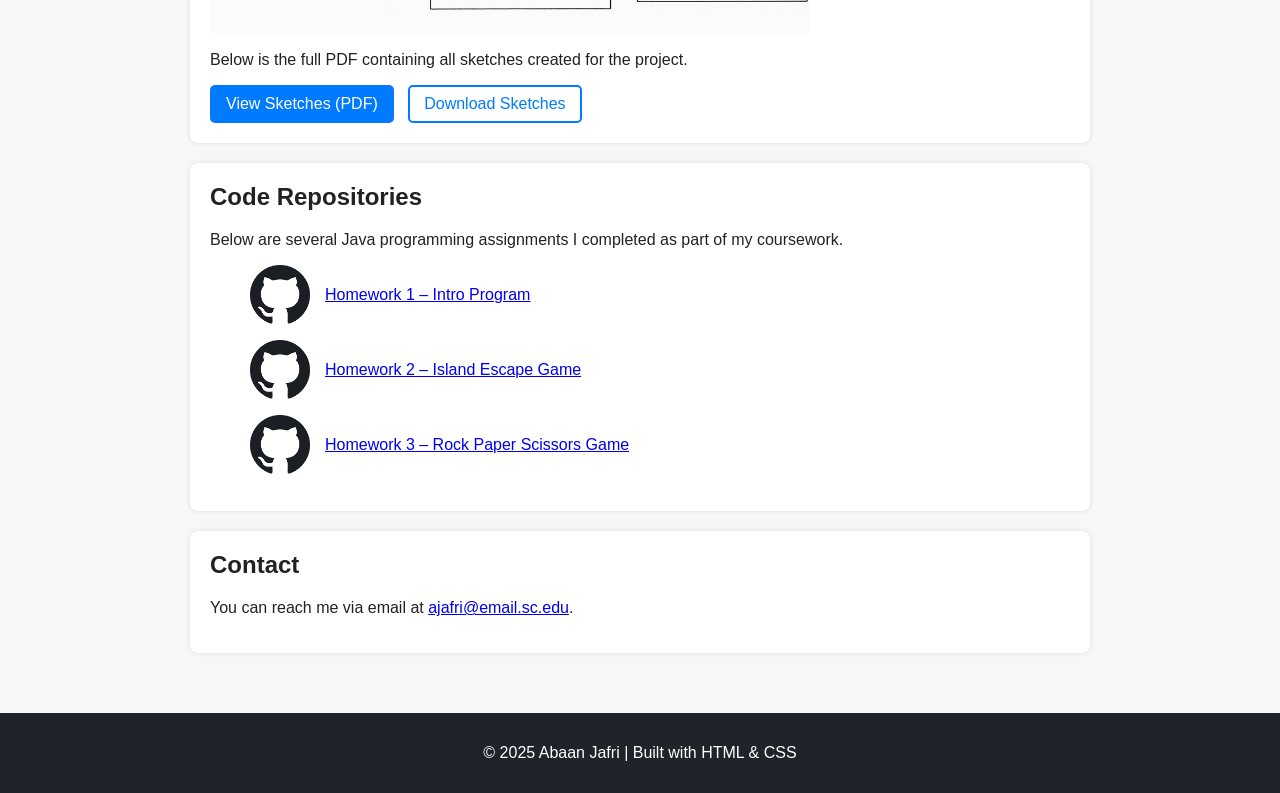
==== commit f3693e8a: "Update index.html" ====
--- a/index.html
+++ b/index.html
@@ -43,43 +43,35 @@
       <p>You can view or download my full professional resume below.</p>
 
       <div class="links-row">
-        <a class="btn" href="Abaan_Jafri_Resume.pdf" target="_blank">
-          View Resume (PDF)
-        </a>
-        <a class="btn btn-ghost" href="Abaan_Jafri_Resume.pdf" download>
-          Download Resume
-        </a>
-        <a class="btn" href="resume.html?v=2" target="_blank">
-          View Resume (HTML)
-        </a>
+        <a class="btn" href="Abaan_Jafri_Resume.pdf" target="_blank">View Resume (PDF)</a>
+        <a class="btn btn-ghost" href="Abaan_Jafri_Resume.pdf" download>Download Resume</a>
+        <a class="btn" href="resume.html?v=2" target="_blank">View Resume (HTML)</a>
       </div>
     </section>
 
     <!-- Problem Statement Section -->
     <section id="problem">
-      <h2><a href="assets/problem-statement/ProblemStatement.pdf" target="_blank">Problem Statement</a></h2>
+      <h2>
+        <a href="assets/problem-statement/ProblemStatement.pdf" target="_blank">
+          Problem Statement
+        </a>
+      </h2>
 
       <a href="assets/problem-statement/ProblemStatement.pdf" target="_blank">
-        <img src="assets/problem-statement/ProblemStatement.png" alt="Problem Statement preview" class="repo-image">
+        <img src="assets/problem-statement/ProblemStatement.png"
+             alt="Problem Statement preview"
+             class="repo-image">
       </a>
 
       <p>
-        Many college students struggle with staying organized, tracking deadlines, and managing academic responsibilities effectively.
-        With multiple classes, assignments, exams, work schedules, and personal commitments, it becomes easy to lose track of what is due
-        and when. This often results in last-minute stress, inconsistent study habits, and missed deadlines.
-      </p>
-      <p>
-        My project focuses on developing a study and productivity app that centralizes all deadlines, breaks larger assignments into
-        manageable steps, and provides timely reminders to help students stay on task.
+        Many college students struggle with staying organized, tracking deadlines, and managing academic
+        responsibilities effectively. With multiple classes, assignments, exams, work schedules, and personal
+        commitments, it becomes easy to lose track of what is due and when.
       </p>
 
       <div class="links-row">
-        <a class="btn" href="assets/problem-statement/ProblemStatement.pdf" target="_blank">
-          View Problem Statement (PDF)
-        </a>
-        <a class="btn btn-ghost" href="assets/problem-statement/ProblemStatement.pdf" download>
-          Download Problem Statement
-        </a>
+        <a class="btn" href="assets/problem-statement/ProblemStatement.pdf" target="_blank">View Problem Statement (PDF)</a>
+        <a class="btn btn-ghost" href="assets/problem-statement/ProblemStatement.pdf" download>Download Problem Statement</a>
       </div>
     </section>
 
@@ -97,86 +89,47 @@
 
     <!-- Affinity Diagram Section -->
     <section id="affinity">
-      <h2><a href="assets/affinity/AffinityDiagram.pdf" target="_blank">Affinity Diagram</a></h2>
+      <h2>
+        <a href="assets/affinity/AffinityDiagram.pdf" target="_blank">
+          Affinity Diagram
+        </a>
+      </h2>
 
       <a href="assets/affinity/AffinityDiagram.pdf" target="_blank">
-        <img src="assets/affinity/AffinityDiagram.png" alt="Affinity Diagram preview" class="repo-image">
+        <img src="assets/affinity/AffinityDiagram.png"
+             alt="Affinity Diagram preview"
+             class="repo-image">
       </a>
 
       <p>
-        Below is my Affinity Diagram. It organizes ideas and potential solutions 
-        based on my problem statement.
+        Below is my Affinity Diagram. It organizes ideas and potential solutions based on my problem statement.
       </p>
 
-      <div class="affinity-board">
-        <div class="cluster">
-          <h3>Root Causes</h3>
-          <ul class="stickies">
-            <li>Lack of communication</li>
-            <li>Unclear project roles</li>
-            <li>Insufficient planning</li>
-          </ul>
-        </div>
-
-        <div class="cluster">
-          <h3>Team Challenges</h3>
-          <ul class="stickies">
-            <li>Unequal workload distribution</li>
-            <li>Low engagement during meetings</li>
-            <li>Different work styles</li>
-          </ul>
-        </div>
-
-        <div class="cluster">
-          <h3>Opportunities</h3>
-          <ul class="stickies">
-            <li>Use collaboration tools</li>
-            <li>Set clear objectives</li>
-            <li>Improve feedback loops</li>
-          </ul>
-        </div>
-
-        <div class="cluster">
-          <h3>Solutions</h3>
-          <ul class="stickies">
-            <li>Weekly check-in meetings</li>
-            <li>Define roles clearly</li>
-            <li>Adopt agile tracking system</li>
-          </ul>
-        </div>
+      <div class="links-row">
+        <a class="btn" href="assets/affinity/AffinityDiagram.pdf" target="_blank">View Affinity Diagram (PDF)</a>
+        <a class="btn btn-ghost" href="assets/affinity/AffinityDiagram.pdf" download>Download Affinity Diagram</a>
       </div>
-
-      <div class="links-row">
-        <a class="btn" href="assets/affinity/AffinityDiagram.pdf" target="_blank">
-          View Affinity Diagram (PDF)
-        </a>
-        <a class="btn btn-ghost" href="assets/affinity/AffinityDiagram.pdf" download>
-          Download Affinity Diagram
-        </a>
-      </div>
-
-      <p class="caption">Grouped ideas reveal key problem areas and improvement opportunities.</p>
     </section>
 
     <!-- Sketches Section -->
     <section id="sketches">
-      <h2><a href="assets/sketches/Sketches.pdf" target="_blank">Project Management 4 — Sketches</a></h2>
+      <h2>
+        <a href="assets/sketches/Sketches.pdf" target="_blank">
+          Project Management 4 — Sketches
+        </a>
+      </h2>
 
       <a href="assets/sketches/Sketches.pdf" target="_blank">
-        <img src="assets/sketches/Sketches.png" alt="Sketches preview" class="repo-image">
+        <img src="assets/sketches/Sketches.png"
+             alt="Sketches preview"
+             class="repo-image">
       </a>
 
-      <p>
-        Below is the full PDF containing all sketches created for the project.
-      </p>
+      <p>Below is the full PDF containing all sketches created for the project.</p>
 
       <div class="links-row">
-        <a class="btn" href="assets/sketches/Sketches.pdf" target="_blank">
-          View Sketches (PDF)
-        </a>
-        <a class="btn btn-ghost" href="assets/sketches/Sketches.pdf" download>
-          Download Sketches
-        </a>
+        <a class="btn" href="assets/sketches/Sketches.pdf" target="_blank">View Sketches (PDF)</a>
+        <a class="btn btn-ghost" href="assets/sketches/Sketches.pdf" download>Download Sketches</a>
       </div>
     </section>
 
@@ -188,23 +141,17 @@
       <ul>
         <li class="repo">
           <img src="github-logo.png" class="repo-img" alt="GitHub Logo">
-          <a href="https://github.com/ajafri928/Homework1-IntroProgram" target="_blank">
-            Homework 1 – Intro Program
-          </a>
+          <a href="https://github.com/ajafri928/Homework1-IntroProgram" target="_blank">Homework 1 – Intro Program</a>
         </li>
 
         <li class="repo">
           <img src="github-logo.png" class="repo-img" alt="GitHub Logo">
-          <a href="https://github.com/ajafri928/Homework2-IslandGame" target="_blank">
-            Homework 2 – Island Escape Game
-          </a>
+          <a href="https://github.com/ajafri928/Homework2-IslandGame" target="_blank">Homework 2 – Island Escape Game</a>
         </li>
 
         <li class="repo">
           <img src="github-logo.png" class="repo-img" alt="GitHub Logo">
-          <a href="https://github.com/ajafri928/Homework3-RockPaperScissors" target="_blank">
-            Homework 3 – Rock Paper Scissors Game
-          </a>
+          <a href="https://github.com/ajafri928/Homework3-RockPaperScissors" target="_blank">Homework 3 – Rock Paper Scissors Game</a>
         </li>
       </ul>
     </section>
--- a/styles.css
+++ b/styles.css
@@ -109,7 +109,7 @@
 }
 
 /* ------------------------------------------------ */
-/* REPOSITORY IMAGE (required for Portfolio 5) */
+/* REPOSITORY IMAGE */
 /* ------------------------------------------------ */
 
 .repo {
@@ -137,25 +137,19 @@
   box-shadow: none !important;
 }
 
-/* ------------------------------------------------ */
-/* RESTORE BLUE BUTTONS INSIDE resume-clean */
-/* ------------------------------------------------ */
-
+/* Restore Blue Buttons Inside Resume */
 .resume-clean .btn,
-.resume-clean .btn *,
-.resume-clean .btn-ghost,
-.resume-clean .btn-ghost * {
+.resume-clean .btn-ghost {
   all: unset !important;
   display: inline-block !important;
+  font-family: Arial, sans-serif !important;
   padding: 10px 16px !important;
   border-radius: 5px !important;
+  margin-right: 10px !important;
+  cursor: pointer !important;
   text-decoration: none !important;
-  cursor: pointer !important;
-  margin-right: 10px !important;
-  font-family: Arial, sans-serif !important;
 }
 
-/* Solid blue button */
 .resume-clean .btn {
   background-color: #007bff !important;
   color: white !important;
@@ -165,7 +159,6 @@
   background-color: #0056b3 !important;
 }
 
-/* Outline blue button */
 .resume-clean .btn-ghost {
   background-color: transparent !important;
   border: 2px solid #007bff !important;
@@ -176,7 +169,11 @@
   background-color: #007bff !important;
   color: white !important;
 }
-/* IMAGE PREVIEW STYLING */
+
+/* ------------------------------------------------ */
+/* IMAGE PREVIEWS */
+/* ------------------------------------------------ */
+
 .repo-image {
   width: 100%;
   max-width: 600px;
